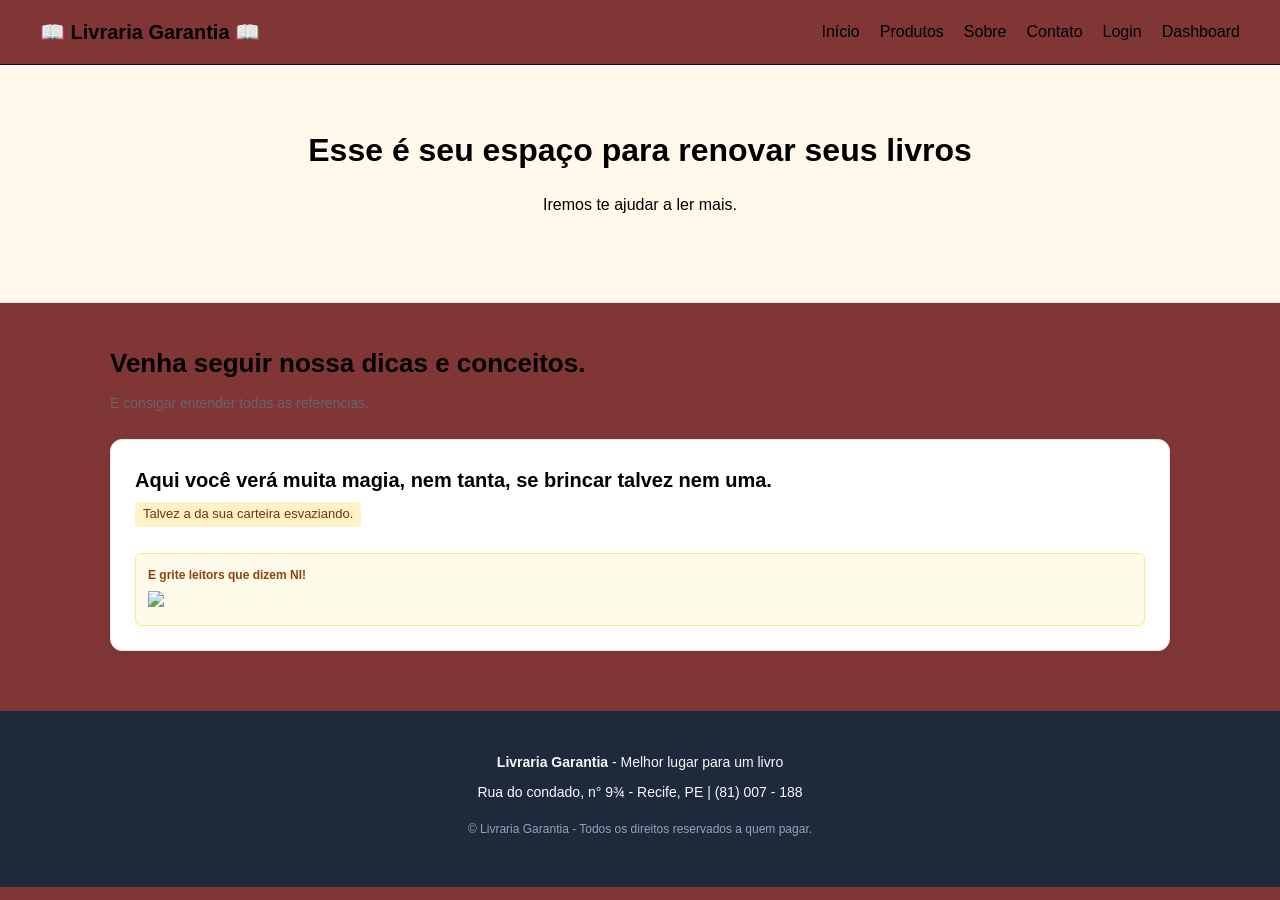
==== html/index.html @ 4633d70b "Projeto" ====
<!DOCTYPE html>
<html lang="pt-BR">
<head>
  <meta charset="UTF-8">
  <meta name="viewport" content="width=device-width, initial-scale=1.0">
  <title>Livraria Garantia</title>
  <link rel="stylesheet" href="css/css.css">
</head>
<body>

  <header class="navbar">
    <div class="logo">📖 Livraria Garantia 📖</div>
    <nav>
      <ul class="nav-links">
        <li><a href="index.html" class="active">Início</a></li>
        <li><a href="produto.html" class="active">Produtos</a></li>
        <li><a href="sobre.html" class="active">Sobre</a></li>
        <li><a href="contato.html" class="active">Contato</a></li>
        <li><a href="login.html" class="active">Login</a></li>
        <li><a href="dashboard.html">Dashboard</a></li>
      </ul>
    </nav>
  </header>

  <!-- SEÇÃO PRINCIPAL (HERO) -->
  <section class="hero">
    <div class="hero-content">
      <h1>Esse é seu espaço para renovar seus livros</h1>
      <p>Iremos te ajudar a ler mais.</p>
    </div>
  </section>

  <!-- SEÇÃO DE CARDS / CONCEITOS -->
  <main class="container">
    <h2>Venha seguir nossa dicas e conceitos.</h2>
    <p class="subtitle">E consigar entender todas as referencias.</p>

    <div class="grid-cards">
      
      <!-- CARD 1 -->
      <div class="card card-tamanho">
        <h3>Aqui você verá muita magia, nem tanta, se brincar talvez nem uma.</h3>
        <span class="badge">Talvez a da sua carteira esvaziando.</span>
        <div class="code-box">
          <h4>E grite leitors que dizem NI!</h4>
          <ul>
            <ul><img src="https://i.redd.it/jflovkek047e1.jpeg"></ul>
          </ul>
        </div>
      </div>

      
    </div>
  </main>

  <!-- RODAPÉ -->
  <footer class="footer">
    <div class="footer-content">
      <p><strong>Livraria Garantia</strong> - Melhor lugar para um livro</p>
      <p>Rua do condado, n° 9¾ - Recife, PE | (81) 007 - 188</p>
      <p class="copyright">&copy; Livraria Garantia - Todos os direitos reservados a quem pagar.</p>
    </div>
  </footer>

</body>
</html>
---- html/css/css.css ----
* {
  margin: 0;
  padding: 0;
  box-sizing: border-box;
  font-family: 'Segoe UI', Tahoma, Geneva, Verdana, sans-serif;
}

body {
  background-color: #813636;
  color: #000000;
  line-height: 1.6;
}

/* NAVEGAÇÃO / LINKS DE MENU */
.navbar {
  display: flex;
  justify-content: space-between;
  align-items: center;
  background-color: #813636;
  padding: 16px 40px;
  border-bottom: 1px solid #010e1f;
}

.logo {
  font-weight: bold;
  font-size: 20px;
  color: #000000;
}

.nav-links {
  display: flex;
  gap: 20px;
  list-style: none;
}

.nav-links a {
  text-decoration: none;
  color: #000000;
  font-weight: 500;
  transition: color 0.2s;
}

.nav-links a:hover,
.nav-links a.active {
  color: #000000;
}

/* SEÇÃO HERO */
.hero {
  background-color: #fff8eb;
  padding: 60px 20px;
  text-align: center;
  border-bottom: 1px solid #f0e4d2;
}

.hero-content {
  max-width: 700px;
  margin: 0 auto;
}

.hero h1 {
  font-size: 32px;
  color: #000000;
  margin-bottom: 16px;
}

.hero p {
  color: #000000;
  margin-bottom: 24px;
}

/* CSS BOTÕES */
.button-group {
  display: flex;
  gap: 16px;
  justify-content: center;
}

.btn {
  padding: 12px 24px;
  border-radius: 8px;
  text-decoration: none;
  font-weight: 600;
  cursor: pointer;
  transition: background-color 0.2s;
}

.btn-primary {
  background-color: #813636;
  color: #ffffff;
}

.btn-primary:hover {
  background-color: #813636;
}

.btn-secondary {
  background-color: #813636;
  color: #333333;
}

.btn-secondary:hover {
  background-color: #813636;
}

/* CONTEÚDO PRINCIPAL E GRID DE CARDS */
.container {
  max-width: 1100px;
  margin: 40px auto;
  padding: 0 20px;
}

.container h2 {
  font-size: 26px;
  margin-bottom: 8px;
}

.subtitle {
  color: #000000;
  margin-bottom: 32px;
}

/* GRID E ALINHAMENTO DO LAYOUT */
grid-cards {
  display: grid;
  grid-template-columns: repeat(auto-fit, minmax(300px, 1fr));
  gap: 24px;
}

/* ESTILO GERAL DOS CARDS (Tamanho, Espaço e Aparência) */
.card {
  background-color: #ffffff;
  padding: 24px;
  border-radius: 12px;
  border: 1px solid #e5e7eb;
  box-shadow: 0 4px 6px -1px rgba(0, 0, 0, 0.05);
}

.card h3 {
  font-size: 20px;
  margin-bottom: 4px;
}

.badge {
  display: inline-block;
  font-size: 13px;
  color: #7c2d12;
  background-color: #fef3c7;
  padding: 2px 8px;
  border-radius: 4px;
  margin-bottom: 16px;
}

/* CAIXA AMARELA DE CÓDIGO INTERNA */
code-box {
  background-color: #fffbeb;
  border: 1px solid #fde68a;
  padding: 16px;
  border-radius: 8px;
  margin-top: 12px;
}

code-box h4 {
  font-size: 14px;
  margin-bottom: 8px;
  color: #92400e;
}

code-box ul {
  list-style: none;
  font-size: 14px;
}

code-box li {
  margin-bottom: 6px;
}

code-box code {
  background-color: #fef08a;
  padding: 2px 4px;
  border-radius: 3px;
  font-family: monospace;
}

/* RODAPÉ (FOOTER) */
footer {
  background-color: #1e293b;
  color: #f8fafc;
  padding: 40px 20px;
  text-align: center;
  margin-top: 60px;
}

.footer p {
  margin-bottom: 8px;
  font-size: 14px;
}

.footer .copyright {
  color: #94a3b8;
  font-size: 12px;
  margin-top: 16px;
}

.dashboard-header {
  background-color: #fff8eb;
  padding: 40px 0;
  border-bottom: 1px solid #f0e4d2;
  margin-bottom: 40px;
}

.dashboard-header h1 {
  font-size: 32px;
  color: #2c2c2c;
  margin-bottom: 8px;
}

.dashboard-header p {
  color: #666666;
}

.grid-indicadores {
  display: grid;
  grid-template-columns: repeat(auto-fit, minmax(220px, 1fr));
  gap: 20px; /* CSS DO CONJUNTO: separa as colunas */
}

.card-indicador {
  background-color: #ffffff;
  padding: 16px; /* cria espaço interno */
  border-radius: 8px; /* cantos arredondados */
  border: 1px solid #e5e7eb;
  box-shadow: 0 2px 4px rgba(0,0,0,0.05); /* cria a sombra */
  display: flex;
  flex-direction: column;
}

.label {
  font-size: 14px;
  color: #6b7280;
  margin-bottom: 8px;
}

.valor {
  font-size: 24px; /* aumenta o valor */
  font-weight: bold;
  color: #1f2937;
  margin-bottom: 16px;
}

.code-box {
  background-color: #fffbeb;
  border: 1px solid #fde68a;
  padding: 12px;
  border-radius: 6px;
  margin-top: auto;
}

.code-box h4 {
  font-size: 13px;
  color: #92400e;
  margin-bottom: 8px;
}

.code-box ul {
  list-style: none;
  font-size: 12px;
}

.code-box li {
  margin-bottom: 6px;
  line-height: 1.4;
}

.code-box code {
  background-color: #451a03;
  color: #fef08a;
  padding: 2px 4px;
  border-radius: 3px;
  font-family: monospace;
  font-size: 11px;
}

.grid-produtos {
  display: grid;
  grid-template-columns: repeat(auto-fit, minmax(350px, 1fr));
  gap: 44px;
  margin-bottom: 80px;
}

.card-produto {
  background-color: #ffffff;
  padding: 20px;
  border-radius: 12px;
  border: 1px solid #e5e7eb;
  box-shadow: 0 4px 6px -1px rgba(0, 0, 0, 0.05);
  display: flex;
  flex-direction: column;
  text-align: center; /* centraliza o texto */
}

.card-imagem-placeholder {
  width: 100%;
  height: 140px;
  background-color: #f3f4f6;
  border-radius: 8px;
  display: flex;
  align-items: center;
  justify-content: center;
  color: #9ca3af;
  font-size: 14px;
  margin-bottom: 16px;
}

.card-produto .descricao {
  font-size: 14px;
  color: #6b7280;
  margin-bottom: 12px;
  flex-grow: 1;
}
.code-box {
  background-color: #fffbeb;
  border: 1px solid #fde68a;
  padding: 12px;
  border-radius: 6px;
  text-align: left;
}
.code-box h4 {
  font-size: 12px;
  color: #f8f3f0;
  margin-bottom: 6px;
}

.code-box ul {
  list-style: none;
  font-size: 12px;
}

.code-box li {
  margin-bottom: 4px;
  line-height: 1.3;
}

.contatos-grid {
  display: grid;
  grid-template-columns: 1fr 2fr;
  gap: 32px;
  margin-bottom: 60px;
}

@media (max-width: 768px) {
  .contatos-grid {
    grid-template-columns: 1fr;
  }
}

.painel-info {
  background-color: #ffffff; /* background-color fundo claro */
  padding: 24px; /* padding espaçamento interno */
  border-radius: 12px; /* border-radius cantos arredondados */
  border: 1px solid #e5e7eb;
  box-shadow: 0 4px 6px -1px rgba(0, 0, 0, 0.05); /* box-shadow sombra para destacar */
  display: flex;
  flex-direction: column;
}

.painel-info h2 {
  font-size: 24px;
  color: #1f2937;
  margin-bottom: 4px;
}

.subtitle {
  color: #666666;
  margin-bottom: 24px;
  font-size: 14px;
}

.info-item {
  margin-bottom: 16px;
}

.info-item strong {
  display: block;
  font-size: 14px;
  color: #374151;
}

.info-item p {
  color: #6b7280;
  font-size: 14px;
} 

.formulario-container {
  background-color: #ffffff;
  padding: 24px;
  border-radius: 12px;
  border: 1px solid #e5e7eb;
  box-shadow: 0 4px 6px -1px rgba(0, 0, 0, 0.05);
}

.form-group {
  margin-bottom: 24px;
}

.form-group label {
  display: block;
  font-weight: 600;
  font-size: 14px;
  color: #0059e9;
  margin-bottom: 6px;
}
input[type="text"],
input[type="text"],
input[type="email"],
select,
textarea {
  width: 100%; /* width: 100% largura total */
  padding: 10px 14px; /* padding espaço interno */
  border-radius: 6px; /* border-radius arredondamento */
  border: 1px solid #d1d5db;
  font-size: 14px;
  font-family: inherit;
  color: #1f2937;
  outline: none;
  transition: border-color 0.2s;
}

input:focus,
select:focus,
textarea:focus {
  border-color: #8b4513;
}

textarea {
  resize: vertical; /* resize: vertical permite redimensionar */
  min-height: 100px;
}
.btn-submit {
  width: 100%;
  background-color: #8b4513; /* background-color altera cor */
  color: #ffffff;
  padding: 12px;
  border: none;
  border-radius: 6px;
  font-size: 16px;
  font-weight: 600;
  cursor: pointer; /* cursor: pointer indica área clicável */
  transition: background-color 0.2s; /* transition suaviza a animação */
}

.btn-submit:hover {
  background-color: #6d360f;
}
.contatos-header {
  background-color: #fff8eb;
  padding: 40px 0;
  border-bottom: 1px solid #f0e4d2;
  margin-bottom: 40px;
}

.contatos-header h1 {
  font-size: 32px;
  color: #000000;
  margin-bottom: 8px;
}

.contatos-header p {
  color: #000000;
}
.login-header {
  background-color: #fff8eb;
  padding: 40px 0; /* padding de seção: espaço em cima e embaixo */
  border-bottom: 1px solid #f0e4d2;
  margin-bottom: 40px; /* margin-bottom cria espaço até o bloco */
}

.login-header h1 {
  font-size: 32px; /* font-size controla o tamanho */
  color: #2c2c2c; /* define a cor */
  margin-bottom: 8px;
}

.login-header p {
  color: #666666;
}
.login-grid {
  display: grid;
  grid-template-columns: 1fr 1fr;
  gap: 32px;
  margin-bottom: 60px;
}

@media (max-width: 768px) {
  .login-grid {
    grid-template-columns: 1fr;
  }
}
.painel-cliente {
  background-color: #451a03; /* background-color ama o fundo marrom */
  color: #ffffff;
  padding: 32px; /* padding: espaço interno */
  border-radius: 12px; /* border-radius: cantos arredondados */
  box-shadow: 0 4px 6px -1px rgba(0, 0, 0, 0.1); /* box-shadow: cria a sombra */
  display: flex;
  flex-direction: column;
}

.painel-cliente h2 {
  font-size: 24px;
  margin-bottom: 8px;
  color: #fef08a;
}

.painel-cliente .subtitle {
  color: #fde68a;
  margin-bottom: 24px;
  font-size: 14px;
}

.formulario-login-container {
  background-color: #ffffff;
  padding: 32px;
  border-radius: 12px;
  border: 1px solid #e5e7eb;
  box-shadow: 0 4px 6px -1px rgba(0, 0, 0, 0.05);
}

.form-group {
  margin-bottom: 24px;
}

.form-group label {
  display: block;
  font-weight: 600;
  font-size: 14px;
  color: #374151;
  margin-bottom: 6px;
}

input[type="email"],
input[type="password"] {
  width: 100%; /* width: 100% faz ocupar toda a coluna */
  padding: 10px 14px; /* padding: espaço interno */
  border: 1px solid #d1d5db; /* border: cria a borda */
  border-radius: 6px; /* border-radius: borda arredondada */
  font-family: inherit; /* font-family: usa a fonte da página */
  font-size: 14px;
  color: #1f2937;
  outline: none;
  transition: border-color 0.2s;
}

input[type="email"]:focus,
input[type="password"]:focus {
  border-color: #b45309; /* border-color: muda para dourado no foco */
}
.btn-entrar {
  width: 100%; /* width: 100% ajusta tamanho */
  background-color: #8b4513; /* background-color: cria o fundo */
  color: #ffffff;
  padding: 12px;
  border: none;
  border-radius: 6px;
  font-size: 16px;
  font-weight: bold; /* font-weight: text em negrito */
  cursor: pointer;
  transition: background-color 0.2s; /* transition: suaviza a animação */
}

.btn-entrar:hover {
  background-color: #6d360f;
}
.code-box {
  background-color: #fffbeb;
  border: 1px solid #fde68a;
  padding: 12px;
  border-radius: 6px;
  margin-top: 10px;
}

.painel-cliente .code-box {
  margin-top: auto; /* Alinha no final do painel */
}

.code-box h4 {
  font-size: 12px;
  color: #92400e;
  margin-bottom: 6px;
}

.code-box ul {
  list-style: none;
  font-size: 12px;
}

.code-box li {
  margin-bottom: 4px;
  line-height: 1.3;
  color: #374151;
}

.code-box code {
  background-color: #451a03;
  color: #fef08a;
  padding: 2px 4px;
  border-radius: 3px;
  font-family: monospace;
  font-size: 11px;
}
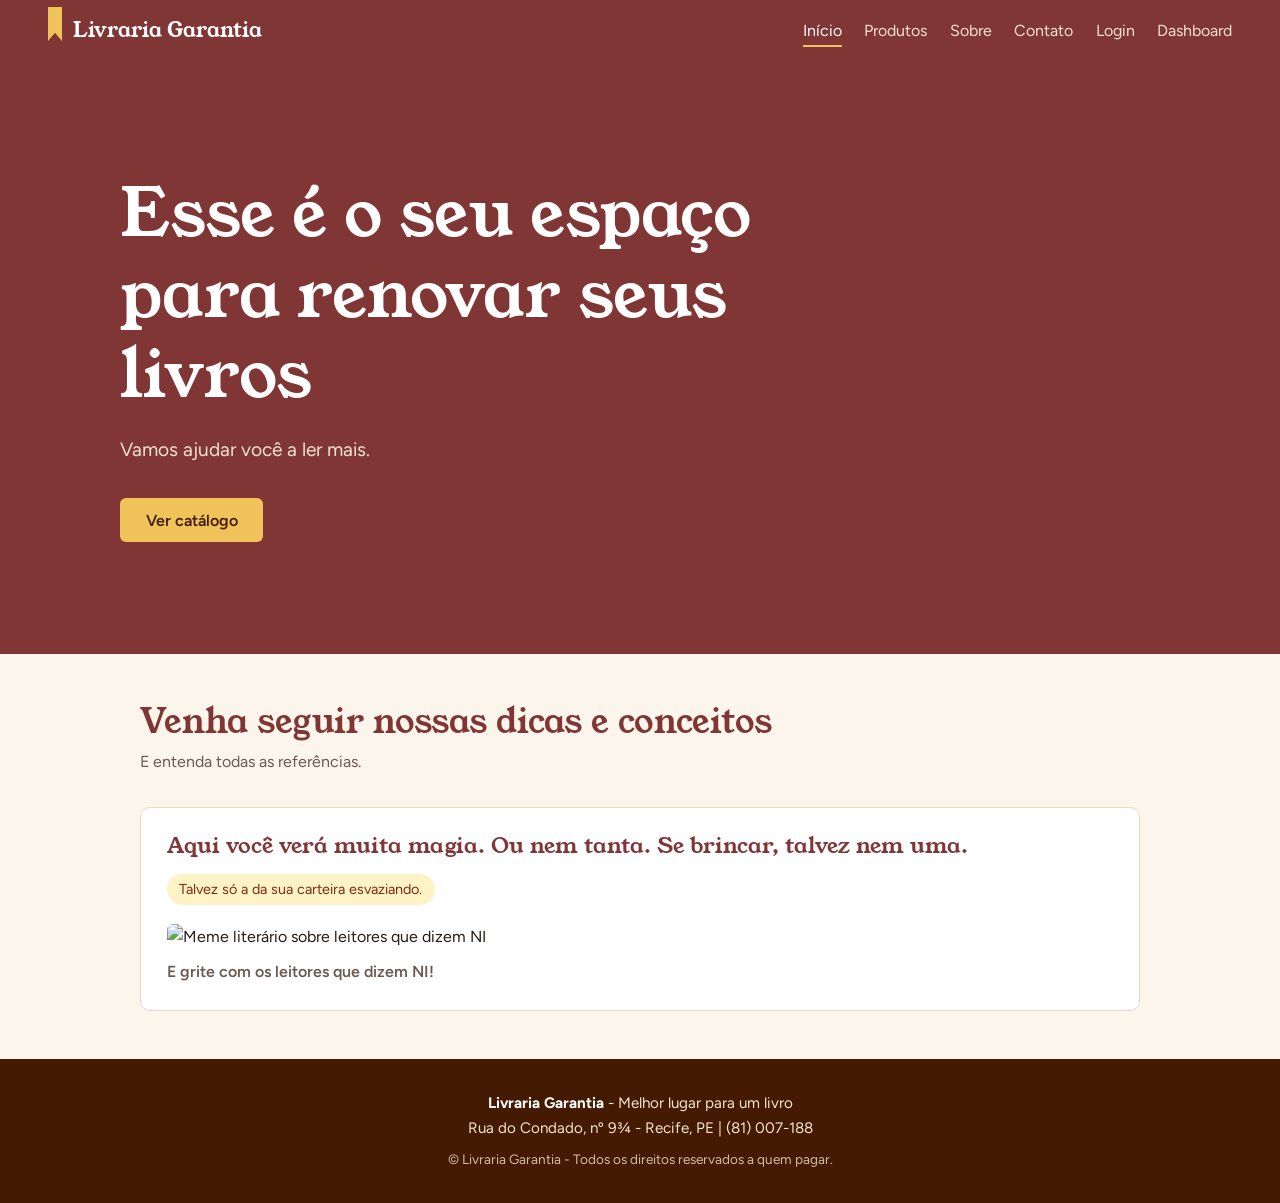
==== commit 4770c3a0: "Projeto 1.0" ====
--- a/html/index.html
+++ b/html/index.html
@@ -3,64 +3,42 @@
 <head>
   <meta charset="UTF-8">
   <meta name="viewport" content="width=device-width, initial-scale=1.0">
-  <title>Livraria Garantia</title>
+  <title>Início | Livraria Garantia</title>
+  <link rel="preconnect" href="https://fonts.googleapis.com">
+  <link rel="preconnect" href="https://fonts.gstatic.com" crossorigin>
+  <link href="https://fonts.googleapis.com/css2?family=Figtree:wght@400;600&family=Young+Serif&display=swap" rel="stylesheet">
   <link rel="stylesheet" href="css/css.css">
 </head>
 <body>
-
   <header class="navbar">
-    <div class="logo">📖 Livraria Garantia 📖</div>
-    <nav>
-      <ul class="nav-links">
-        <li><a href="index.html" class="active">Início</a></li>
-        <li><a href="produto.html" class="active">Produtos</a></li>
-        <li><a href="sobre.html" class="active">Sobre</a></li>
-        <li><a href="contato.html" class="active">Contato</a></li>
-        <li><a href="login.html" class="active">Login</a></li>
-        <li><a href="dashboard.html">Dashboard</a></li>
-      </ul>
-    </nav>
+    <a class="logo" href="index.html"><span class="marca" aria-hidden="true"></span>Livraria Garantia</a>
+    <nav aria-label="Principal"><ul class="nav-links"><li><a href="index.html" aria-current="page">Início</a></li><li><a href="produto.html">Produtos</a></li><li><a href="sobre.html">Sobre</a></li><li><a href="contato.html">Contato</a></li><li><a href="login.html">Login</a></li><li><a href="dashboard.html">Dashboard</a></li></ul></nav>
   </header>
-
-  <!-- SEÇÃO PRINCIPAL (HERO) -->
-  <section class="hero">
-    <div class="hero-content">
-      <h1>Esse é seu espaço para renovar seus livros</h1>
-      <p>Iremos te ajudar a ler mais.</p>
-    </div>
-  </section>
-
-  <!-- SEÇÃO DE CARDS / CONCEITOS -->
+  <section class="hero"><div class="hero-content">
+    <h1>Esse é o seu espaço para renovar seus livros</h1>
+    <p>Vamos ajudar você a ler mais.</p>
+    <a class="btn" href="produto.html">Ver catálogo</a>
+  </div></section>
   <main class="container">
-    <h2>Venha seguir nossa dicas e conceitos.</h2>
-    <p class="subtitle">E consigar entender todas as referencias.</p>
-
+    <h2>Venha seguir nossas dicas e conceitos</h2>
+    <p class="subtitle">E entenda todas as referências.</p>
     <div class="grid-cards">
-      
-      <!-- CARD 1 -->
-      <div class="card card-tamanho">
-        <h3>Aqui você verá muita magia, nem tanta, se brincar talvez nem uma.</h3>
-        <span class="badge">Talvez a da sua carteira esvaziando.</span>
-        <div class="code-box">
-          <h4>E grite leitors que dizem NI!</h4>
-          <ul>
-            <ul><img src="https://i.redd.it/jflovkek047e1.jpeg"></ul>
-          </ul>
-        </div>
-      </div>
-
-      
+      <article class="card card-tamanho">
+        <h3>Aqui você verá muita magia. Ou nem tanta. Se brincar, talvez nem uma.</h3>
+        <span class="badge">Talvez só a da sua carteira esvaziando.</span>
+        <figure>
+          <img src="https://i.redd.it/jflovkek047e1.jpeg" alt="Meme literário sobre leitores que dizem NI" loading="lazy">
+          <figcaption>E grite com os leitores que dizem NI!</figcaption>
+        </figure>
+      </article>
     </div>
   </main>
-
-  <!-- RODAPÉ -->
   <footer class="footer">
     <div class="footer-content">
       <p><strong>Livraria Garantia</strong> - Melhor lugar para um livro</p>
-      <p>Rua do condado, n° 9¾ - Recife, PE | (81) 007 - 188</p>
+      <p>Rua do Condado, nº 9¾ - Recife, PE | (81) 007-188</p>
       <p class="copyright">&copy; Livraria Garantia - Todos os direitos reservados a quem pagar.</p>
     </div>
   </footer>
-
 </body>
-</html>+</html>
--- a/html/css/css.css
+++ b/html/css/css.css
@@ -1,610 +1,106 @@
-* {
-  margin: 0;
-  padding: 0;
-  box-sizing: border-box;
-  font-family: 'Segoe UI', Tahoma, Geneva, Verdana, sans-serif;
+:root{
+  --indigo:#813636; --indigo-2:#8b4513; --cafe:#451a03; --ouro:#f0c35a; --ouro-esc:#8b4513;
+  --creme:#fff8eb; --papel:#fbf5ec; --branco:#fff; --texto:#2a1a14; --suave:#6b5a50; --linha:#e8d9c4;
+  --serif:"Young Serif",Georgia,serif; --sans:"Figtree",system-ui,sans-serif;
 }
+*{box-sizing:border-box;margin:0}
+html{scroll-padding-top:5rem}
+body{font-family:var(--sans);color:var(--texto);background:var(--papel);line-height:1.6;
+  min-height:100vh;display:flex;flex-direction:column}
+img{max-width:100%;display:block}
+h1,h2,h3,h4{font-family:var(--serif);font-weight:400;line-height:1.2;color:var(--indigo)}
+a{color:var(--indigo-2)}
+:focus-visible{outline:3px solid var(--ouro);outline-offset:3px}
 
-body {
-  background-color: #813636;
-  color: #000000;
-  line-height: 1.6;
+/* Navegação */
+.navbar{position:sticky;top:0;z-index:10;display:flex;flex-wrap:wrap;align-items:center;
+  justify-content:space-between;gap:.5rem 2rem;padding:.9rem clamp(1rem,4vw,3rem);background:var(--indigo)}
+.logo{display:flex;align-items:center;gap:.7rem;font-family:var(--serif);font-size:1.3rem;
+  color:var(--branco);text-decoration:none}
+.marca{width:14px;height:34px;background:var(--ouro);margin-top:-14px;
+  clip-path:polygon(0 0,100% 0,100% 100%,50% 76%,0 100%)}
+.nav-links{list-style:none;display:flex;flex-wrap:wrap;gap:.25rem 1.4rem;padding:0}
+.nav-links a{color:#f3e3cf;text-decoration:none;padding:.3rem 0;border-bottom:2px solid transparent}
+.nav-links a:hover{color:var(--branco);border-color:var(--linha)}
+.nav-links a[aria-current="page"]{color:var(--branco);border-color:var(--ouro)}
+
+/* Layout */
+.container{width:100%;max-width:1040px;margin-inline:auto;padding:3rem 1.25rem}
+main.container{flex:1}
+.subtitle{color:var(--suave);margin:.4rem 0 2rem}
+main h2{font-size:clamp(1.6rem,3vw,2.1rem)}
+
+/* Cabeçalhos */
+.hero{background:var(--indigo);color:var(--branco);padding:clamp(3.5rem,10vw,7rem) 1.25rem}
+.hero-content{max-width:1040px;margin-inline:auto}
+.hero h1{color:var(--branco);font-size:clamp(2.2rem,6vw,4.2rem);max-width:16ch}
+.hero p{margin:1.2rem 0 2rem;font-size:1.2rem;color:#f3e3cf}
+.page-header{background:var(--indigo);color:var(--branco)}
+.page-header .container{padding-block:2.5rem}
+.page-header h1{color:var(--branco);font-size:clamp(2rem,5vw,3rem)}
+.page-header p{color:#f3e3cf;margin-top:.4rem}
+
+/* Botões e formulários */
+.btn{display:inline-block;border:0;border-radius:6px;background:var(--indigo-2);color:var(--branco);
+  font:600 1rem var(--sans);padding:.8rem 1.6rem;text-decoration:none;cursor:pointer}
+.btn:hover{background:#6d360f}
+.hero .btn{background:var(--ouro);color:var(--cafe)}
+.hero .btn:hover{background:#f6d27e}
+.formulario-container{background:var(--branco);border:1px solid var(--linha);border-radius:10px;
+  padding:2rem;max-width:560px}
+.form-group{margin-bottom:1.2rem}
+label{display:block;font-weight:600;margin-bottom:.35rem}
+input,select,textarea{width:100%;font:inherit;color:var(--texto);background:var(--papel);
+  border:1px solid #c9b8a3;border-radius:6px;padding:.7rem .85rem}
+input:focus,select:focus,textarea:focus{outline:3px solid var(--ouro);outline-offset:0;border-color:var(--indigo)}
+textarea{resize:vertical}
+.login-grid{display:grid;grid-template-columns:1fr 1fr;gap:3rem;align-items:start}
+
+/* Home */
+.grid-cards{display:grid;grid-template-columns:repeat(auto-fit,minmax(280px,1fr));gap:1.5rem}
+.card{background:var(--branco);border:1px solid var(--linha);border-radius:10px;padding:1.6rem}
+.card h3{font-size:1.35rem}
+.badge{display:inline-block;margin:.9rem 0 1.2rem;padding:.25rem .8rem;border-radius:99px;
+  background:#fef3c7;color:#7c2d12;font-size:.9rem}
+.card figure img{width:100%;border-radius:6px}
+.card figcaption{margin-top:.6rem;font-weight:600;color:var(--suave)}
+
+/* Produtos */
+.grid-produtos{display:grid;grid-template-columns:repeat(auto-fill,minmax(280px,1fr));gap:2rem;align-items:start}
+.card-produto{background:var(--branco);border:1px solid var(--linha);border-radius:10px;padding:1.4rem;
+  display:flex;flex-direction:column;gap:.7rem}
+.capa{background:var(--papel);border-radius:6px;padding:1rem}
+.capa img{height:220px;width:100%;object-fit:contain}
+.descricao{color:var(--suave);font-size:.95rem}
+.preco{font-family:var(--serif);font-size:1.5rem;color:var(--ouro-esc)}
+
+/* Sobre */
+.sobre-grid{display:grid;grid-template-columns:minmax(200px,1fr) 2fr;gap:3rem;align-items:center}
+.ilustracao{text-align:center}
+.selo{width:180px;height:180px;margin:0 auto 1rem;border-radius:50%;background:var(--indigo);
+  display:grid;place-items:center;font-size:4.5rem;border:6px solid var(--ouro)}
+.ilustracao figcaption{font-family:var(--serif);font-size:1.2rem;color:var(--indigo)}
+.texto-container p{margin-top:.9rem;max-width:60ch}
+.destaque{font-family:var(--serif);font-size:1.25rem;color:var(--indigo-2);
+  border-left:4px solid var(--ouro);padding-left:1rem}
+
+/* Dashboard */
+.grid-indicadores{display:grid;grid-template-columns:repeat(auto-fit,minmax(300px,1fr));gap:1.5rem}
+.card-indicador{background:var(--branco);border:1px solid var(--linha);border-radius:10px;padding:1.6rem}
+.label{display:block;color:var(--suave);font-weight:600}
+.valor{display:block;font-family:var(--serif);font-size:3.2rem;line-height:1.1;color:var(--indigo)}
+.card-indicador h4{margin:1.2rem 0 .5rem;font-size:1.1rem}
+.card-indicador ul{list-style:none;padding:0}
+.card-indicador li{display:flex;justify-content:space-between;gap:1rem;padding:.55rem 0;
+  border-top:1px solid var(--linha)}
+.card-indicador li b{font-weight:600;color:var(--indigo-2)}
+
+/* Rodapé */
+.footer{background:var(--cafe);color:#f3e3cf;padding:2rem 1.25rem;text-align:center;font-size:.95rem}
+.footer strong{color:var(--branco)}
+.copyright{margin-top:.6rem;font-size:.85rem;opacity:.8}
+
+@media(max-width:720px){
+  .login-grid,.sobre-grid{grid-template-columns:1fr;gap:2rem}
+  .formulario-container{padding:1.4rem}
 }
-
-/* NAVEGAÇÃO / LINKS DE MENU */
-.navbar {
-  display: flex;
-  justify-content: space-between;
-  align-items: center;
-  background-color: #813636;
-  padding: 16px 40px;
-  border-bottom: 1px solid #010e1f;
-}
-
-.logo {
-  font-weight: bold;
-  font-size: 20px;
-  color: #000000;
-}
-
-.nav-links {
-  display: flex;
-  gap: 20px;
-  list-style: none;
-}
-
-.nav-links a {
-  text-decoration: none;
-  color: #000000;
-  font-weight: 500;
-  transition: color 0.2s;
-}
-
-.nav-links a:hover,
-.nav-links a.active {
-  color: #000000;
-}
-
-/* SEÇÃO HERO */
-.hero {
-  background-color: #fff8eb;
-  padding: 60px 20px;
-  text-align: center;
-  border-bottom: 1px solid #f0e4d2;
-}
-
-.hero-content {
-  max-width: 700px;
-  margin: 0 auto;
-}
-
-.hero h1 {
-  font-size: 32px;
-  color: #000000;
-  margin-bottom: 16px;
-}
-
-.hero p {
-  color: #000000;
-  margin-bottom: 24px;
-}
-
-/* CSS BOTÕES */
-.button-group {
-  display: flex;
-  gap: 16px;
-  justify-content: center;
-}
-
-.btn {
-  padding: 12px 24px;
-  border-radius: 8px;
-  text-decoration: none;
-  font-weight: 600;
-  cursor: pointer;
-  transition: background-color 0.2s;
-}
-
-.btn-primary {
-  background-color: #813636;
-  color: #ffffff;
-}
-
-.btn-primary:hover {
-  background-color: #813636;
-}
-
-.btn-secondary {
-  background-color: #813636;
-  color: #333333;
-}
-
-.btn-secondary:hover {
-  background-color: #813636;
-}
-
-/* CONTEÚDO PRINCIPAL E GRID DE CARDS */
-.container {
-  max-width: 1100px;
-  margin: 40px auto;
-  padding: 0 20px;
-}
-
-.container h2 {
-  font-size: 26px;
-  margin-bottom: 8px;
-}
-
-.subtitle {
-  color: #000000;
-  margin-bottom: 32px;
-}
-
-/* GRID E ALINHAMENTO DO LAYOUT */
-grid-cards {
-  display: grid;
-  grid-template-columns: repeat(auto-fit, minmax(300px, 1fr));
-  gap: 24px;
-}
-
-/* ESTILO GERAL DOS CARDS (Tamanho, Espaço e Aparência) */
-.card {
-  background-color: #ffffff;
-  padding: 24px;
-  border-radius: 12px;
-  border: 1px solid #e5e7eb;
-  box-shadow: 0 4px 6px -1px rgba(0, 0, 0, 0.05);
-}
-
-.card h3 {
-  font-size: 20px;
-  margin-bottom: 4px;
-}
-
-.badge {
-  display: inline-block;
-  font-size: 13px;
-  color: #7c2d12;
-  background-color: #fef3c7;
-  padding: 2px 8px;
-  border-radius: 4px;
-  margin-bottom: 16px;
-}
-
-/* CAIXA AMARELA DE CÓDIGO INTERNA */
-code-box {
-  background-color: #fffbeb;
-  border: 1px solid #fde68a;
-  padding: 16px;
-  border-radius: 8px;
-  margin-top: 12px;
-}
-
-code-box h4 {
-  font-size: 14px;
-  margin-bottom: 8px;
-  color: #92400e;
-}
-
-code-box ul {
-  list-style: none;
-  font-size: 14px;
-}
-
-code-box li {
-  margin-bottom: 6px;
-}
-
-code-box code {
-  background-color: #fef08a;
-  padding: 2px 4px;
-  border-radius: 3px;
-  font-family: monospace;
-}
-
-/* RODAPÉ (FOOTER) */
-footer {
-  background-color: #1e293b;
-  color: #f8fafc;
-  padding: 40px 20px;
-  text-align: center;
-  margin-top: 60px;
-}
-
-.footer p {
-  margin-bottom: 8px;
-  font-size: 14px;
-}
-
-.footer .copyright {
-  color: #94a3b8;
-  font-size: 12px;
-  margin-top: 16px;
-}
-
-.dashboard-header {
-  background-color: #fff8eb;
-  padding: 40px 0;
-  border-bottom: 1px solid #f0e4d2;
-  margin-bottom: 40px;
-}
-
-.dashboard-header h1 {
-  font-size: 32px;
-  color: #2c2c2c;
-  margin-bottom: 8px;
-}
-
-.dashboard-header p {
-  color: #666666;
-}
-
-.grid-indicadores {
-  display: grid;
-  grid-template-columns: repeat(auto-fit, minmax(220px, 1fr));
-  gap: 20px; /* CSS DO CONJUNTO: separa as colunas */
-}
-
-.card-indicador {
-  background-color: #ffffff;
-  padding: 16px; /* cria espaço interno */
-  border-radius: 8px; /* cantos arredondados */
-  border: 1px solid #e5e7eb;
-  box-shadow: 0 2px 4px rgba(0,0,0,0.05); /* cria a sombra */
-  display: flex;
-  flex-direction: column;
-}
-
-.label {
-  font-size: 14px;
-  color: #6b7280;
-  margin-bottom: 8px;
-}
-
-.valor {
-  font-size: 24px; /* aumenta o valor */
-  font-weight: bold;
-  color: #1f2937;
-  margin-bottom: 16px;
-}
-
-.code-box {
-  background-color: #fffbeb;
-  border: 1px solid #fde68a;
-  padding: 12px;
-  border-radius: 6px;
-  margin-top: auto;
-}
-
-.code-box h4 {
-  font-size: 13px;
-  color: #92400e;
-  margin-bottom: 8px;
-}
-
-.code-box ul {
-  list-style: none;
-  font-size: 12px;
-}
-
-.code-box li {
-  margin-bottom: 6px;
-  line-height: 1.4;
-}
-
-.code-box code {
-  background-color: #451a03;
-  color: #fef08a;
-  padding: 2px 4px;
-  border-radius: 3px;
-  font-family: monospace;
-  font-size: 11px;
-}
-
-.grid-produtos {
-  display: grid;
-  grid-template-columns: repeat(auto-fit, minmax(350px, 1fr));
-  gap: 44px;
-  margin-bottom: 80px;
-}
-
-.card-produto {
-  background-color: #ffffff;
-  padding: 20px;
-  border-radius: 12px;
-  border: 1px solid #e5e7eb;
-  box-shadow: 0 4px 6px -1px rgba(0, 0, 0, 0.05);
-  display: flex;
-  flex-direction: column;
-  text-align: center; /* centraliza o texto */
-}
-
-.card-imagem-placeholder {
-  width: 100%;
-  height: 140px;
-  background-color: #f3f4f6;
-  border-radius: 8px;
-  display: flex;
-  align-items: center;
-  justify-content: center;
-  color: #9ca3af;
-  font-size: 14px;
-  margin-bottom: 16px;
-}
-
-.card-produto .descricao {
-  font-size: 14px;
-  color: #6b7280;
-  margin-bottom: 12px;
-  flex-grow: 1;
-}
-.code-box {
-  background-color: #fffbeb;
-  border: 1px solid #fde68a;
-  padding: 12px;
-  border-radius: 6px;
-  text-align: left;
-}
-.code-box h4 {
-  font-size: 12px;
-  color: #f8f3f0;
-  margin-bottom: 6px;
-}
-
-.code-box ul {
-  list-style: none;
-  font-size: 12px;
-}
-
-.code-box li {
-  margin-bottom: 4px;
-  line-height: 1.3;
-}
-
-.contatos-grid {
-  display: grid;
-  grid-template-columns: 1fr 2fr;
-  gap: 32px;
-  margin-bottom: 60px;
-}
-
-@media (max-width: 768px) {
-  .contatos-grid {
-    grid-template-columns: 1fr;
-  }
-}
-
-.painel-info {
-  background-color: #ffffff; /* background-color fundo claro */
-  padding: 24px; /* padding espaçamento interno */
-  border-radius: 12px; /* border-radius cantos arredondados */
-  border: 1px solid #e5e7eb;
-  box-shadow: 0 4px 6px -1px rgba(0, 0, 0, 0.05); /* box-shadow sombra para destacar */
-  display: flex;
-  flex-direction: column;
-}
-
-.painel-info h2 {
-  font-size: 24px;
-  color: #1f2937;
-  margin-bottom: 4px;
-}
-
-.subtitle {
-  color: #666666;
-  margin-bottom: 24px;
-  font-size: 14px;
-}
-
-.info-item {
-  margin-bottom: 16px;
-}
-
-.info-item strong {
-  display: block;
-  font-size: 14px;
-  color: #374151;
-}
-
-.info-item p {
-  color: #6b7280;
-  font-size: 14px;
-} 
-
-.formulario-container {
-  background-color: #ffffff;
-  padding: 24px;
-  border-radius: 12px;
-  border: 1px solid #e5e7eb;
-  box-shadow: 0 4px 6px -1px rgba(0, 0, 0, 0.05);
-}
-
-.form-group {
-  margin-bottom: 24px;
-}
-
-.form-group label {
-  display: block;
-  font-weight: 600;
-  font-size: 14px;
-  color: #0059e9;
-  margin-bottom: 6px;
-}
-input[type="text"],
-input[type="text"],
-input[type="email"],
-select,
-textarea {
-  width: 100%; /* width: 100% largura total */
-  padding: 10px 14px; /* padding espaço interno */
-  border-radius: 6px; /* border-radius arredondamento */
-  border: 1px solid #d1d5db;
-  font-size: 14px;
-  font-family: inherit;
-  color: #1f2937;
-  outline: none;
-  transition: border-color 0.2s;
-}
-
-input:focus,
-select:focus,
-textarea:focus {
-  border-color: #8b4513;
-}
-
-textarea {
-  resize: vertical; /* resize: vertical permite redimensionar */
-  min-height: 100px;
-}
-.btn-submit {
-  width: 100%;
-  background-color: #8b4513; /* background-color altera cor */
-  color: #ffffff;
-  padding: 12px;
-  border: none;
-  border-radius: 6px;
-  font-size: 16px;
-  font-weight: 600;
-  cursor: pointer; /* cursor: pointer indica área clicável */
-  transition: background-color 0.2s; /* transition suaviza a animação */
-}
-
-.btn-submit:hover {
-  background-color: #6d360f;
-}
-.contatos-header {
-  background-color: #fff8eb;
-  padding: 40px 0;
-  border-bottom: 1px solid #f0e4d2;
-  margin-bottom: 40px;
-}
-
-.contatos-header h1 {
-  font-size: 32px;
-  color: #000000;
-  margin-bottom: 8px;
-}
-
-.contatos-header p {
-  color: #000000;
-}
-.login-header {
-  background-color: #fff8eb;
-  padding: 40px 0; /* padding de seção: espaço em cima e embaixo */
-  border-bottom: 1px solid #f0e4d2;
-  margin-bottom: 40px; /* margin-bottom cria espaço até o bloco */
-}
-
-.login-header h1 {
-  font-size: 32px; /* font-size controla o tamanho */
-  color: #2c2c2c; /* define a cor */
-  margin-bottom: 8px;
-}
-
-.login-header p {
-  color: #666666;
-}
-.login-grid {
-  display: grid;
-  grid-template-columns: 1fr 1fr;
-  gap: 32px;
-  margin-bottom: 60px;
-}
-
-@media (max-width: 768px) {
-  .login-grid {
-    grid-template-columns: 1fr;
-  }
-}
-.painel-cliente {
-  background-color: #451a03; /* background-color ama o fundo marrom */
-  color: #ffffff;
-  padding: 32px; /* padding: espaço interno */
-  border-radius: 12px; /* border-radius: cantos arredondados */
-  box-shadow: 0 4px 6px -1px rgba(0, 0, 0, 0.1); /* box-shadow: cria a sombra */
-  display: flex;
-  flex-direction: column;
-}
-
-.painel-cliente h2 {
-  font-size: 24px;
-  margin-bottom: 8px;
-  color: #fef08a;
-}
-
-.painel-cliente .subtitle {
-  color: #fde68a;
-  margin-bottom: 24px;
-  font-size: 14px;
-}
-
-.formulario-login-container {
-  background-color: #ffffff;
-  padding: 32px;
-  border-radius: 12px;
-  border: 1px solid #e5e7eb;
-  box-shadow: 0 4px 6px -1px rgba(0, 0, 0, 0.05);
-}
-
-.form-group {
-  margin-bottom: 24px;
-}
-
-.form-group label {
-  display: block;
-  font-weight: 600;
-  font-size: 14px;
-  color: #374151;
-  margin-bottom: 6px;
-}
-
-input[type="email"],
-input[type="password"] {
-  width: 100%; /* width: 100% faz ocupar toda a coluna */
-  padding: 10px 14px; /* padding: espaço interno */
-  border: 1px solid #d1d5db; /* border: cria a borda */
-  border-radius: 6px; /* border-radius: borda arredondada */
-  font-family: inherit; /* font-family: usa a fonte da página */
-  font-size: 14px;
-  color: #1f2937;
-  outline: none;
-  transition: border-color 0.2s;
-}
-
-input[type="email"]:focus,
-input[type="password"]:focus {
-  border-color: #b45309; /* border-color: muda para dourado no foco */
-}
-.btn-entrar {
-  width: 100%; /* width: 100% ajusta tamanho */
-  background-color: #8b4513; /* background-color: cria o fundo */
-  color: #ffffff;
-  padding: 12px;
-  border: none;
-  border-radius: 6px;
-  font-size: 16px;
-  font-weight: bold; /* font-weight: text em negrito */
-  cursor: pointer;
-  transition: background-color 0.2s; /* transition: suaviza a animação */
-}
-
-.btn-entrar:hover {
-  background-color: #6d360f;
-}
-.code-box {
-  background-color: #fffbeb;
-  border: 1px solid #fde68a;
-  padding: 12px;
-  border-radius: 6px;
-  margin-top: 10px;
-}
-
-.painel-cliente .code-box {
-  margin-top: auto; /* Alinha no final do painel */
-}
-
-.code-box h4 {
-  font-size: 12px;
-  color: #92400e;
-  margin-bottom: 6px;
-}
-
-.code-box ul {
-  list-style: none;
-  font-size: 12px;
-}
-
-.code-box li {
-  margin-bottom: 4px;
-  line-height: 1.3;
-  color: #374151;
-}
-
-.code-box code {
-  background-color: #451a03;
-  color: #fef08a;
-  padding: 2px 4px;
-  border-radius: 3px;
-  font-family: monospace;
-  font-size: 11px;
-}
